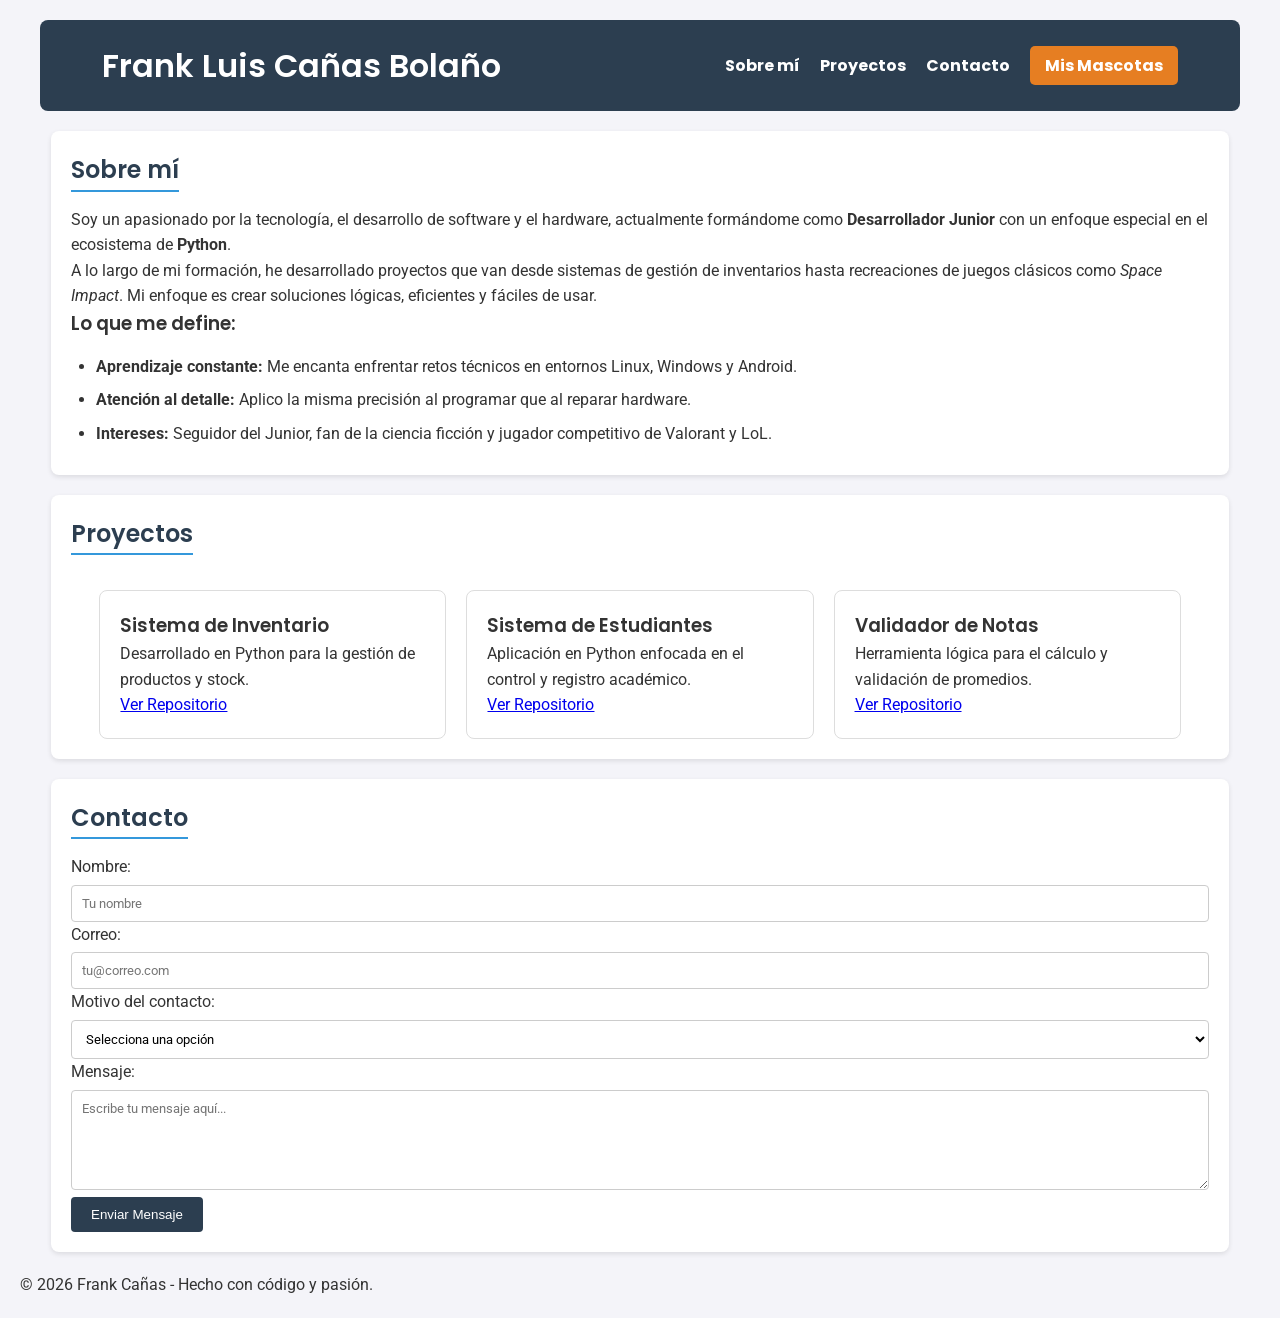
==== index.html @ a8a64913 "Historia-de-usuario" ====
<!DOCTYPE html>
<html lang="es">
<head>
    <meta charset="UTF-8">
    <meta name="viewport" content="width=device-width, initial-scale=1.0">
    <title>Mi Portafolio | Desarrollador Junior</title>
    <link rel="stylesheet" href="styles.css">
    <link href="https://fonts.googleapis.com/css2?family=Poppins:wght@600&family=Roboto:wght@400;500&display=swap" rel="stylesheet">
</head>
<body>

    <header>
        <h1>Frank Luis Cañas Bolaño</h1>
        <nav>
            <input type="checkbox" id="menu-check">

            <label for="menu-check" class="menu-hamburguesa">

                <span></span>
                <span></span>
                <span></span>
            </label>
            <ul>
                <li><a href="#sobre-mi">Sobre mí</a></li>
                <li><a href="#proyectos">Proyectos</a></li>
                <li><a href="#contacto">Contacto</a></li>
                <li><a href="mascotas.html" class="btn-nav">Mis Mascotas</a></li>
            </ul>
        </nav>
    </header>

    <main>
        <section id="sobre-mi">
                <h2>Sobre mí</h2>
                
                <div class="content-wrapper">
                    <p>
                        Soy un apasionado por la tecnología, el desarrollo de software y el hardware, actualmente formándome como <strong>Desarrollador Junior</strong> con un enfoque especial en el ecosistema de <strong>Python</strong>.
                    </p>
                    <p>
                        A lo largo de mi formación, he desarrollado proyectos que van desde sistemas de gestión de inventarios hasta recreaciones de juegos clásicos como <em>Space Impact</em>. Mi enfoque es crear soluciones lógicas, eficientes y fáciles de usar.
                    </p>
                    
                    <h3>Lo que me define:</h3>
                    <ul>
                        <li><strong>Aprendizaje constante:</strong> Me encanta enfrentar retos técnicos en entornos Linux, Windows y Android.</li>
                        <li><strong>Atención al detalle:</strong> Aplico la misma precisión al programar que al reparar hardware.</li>
                        <li><strong>Intereses:</strong> Seguidor del Junior, fan de la ciencia ficción y jugador competitivo de Valorant y LoL.</li>
                    </ul>
                </div>
        </section>

        <section id="proyectos">
            <h2>Proyectos</h2>
                <div class="proyectos-grid">
        
                    <article class="proyecto-card">
                        <h3>Sistema de Inventario</h3>
                        <p>Desarrollado en Python para la gestión de productos y stock.</p>
                        <a href="https://github.com/Frankcanas/Inventario.git" target="_blank">Ver Repositorio</a>
                    </article>

                    <article class="proyecto-card">
                        <h3>Sistema de Estudiantes</h3>
                        <p>Aplicación en Python enfocada en el control y registro académico.</p>
                        <a href="https://github.com/Frankcanas/prueba-desempe-o.git" target="_blank">Ver Repositorio</a>
                    </article>

                    <article class="proyecto-card">
                        <h3>Validador de Notas</h3>
                        <p>Herramienta lógica para el cálculo y validación de promedios.</p>
                        <a href="https://github.com/Frankcanas/Validador-de-Notas.git" target="_blank">Ver Repositorio</a>
                    </article>

                </div>
        </section>

        <section id="contacto">
                <h2>Contacto</h2>
                <form action="#">
                    <div class="form-group">
                        <label for="nombre">Nombre:</label>
                        <input type="text" id="nombre" name="nombre" placeholder="Tu nombre" required>
                    </div>

                    <div class="form-group">
                        <label for="email">Correo:</label>
                        <input type="email" id="email" name="email" placeholder="tu@correo.com" required>
                    </div>

                    <div class="form-group">
                        <label for="motivo">Motivo del contacto:</label>
                        <select id="motivo" name="motivo" required>
                            <option value="" disabled selected>Selecciona una opción</option>
                            <option value="proyecto">Propuesta de proyecto</option>
                            <option value="empleo">Oferta de empleo</option>
                            <option value="saludo">Solo quería saludar</option>
                        </select>
                    </div>

                    <div class="form-group">
                        <label for="mensaje">Mensaje:</label>
                        <textarea id="mensaje" name="mensaje" rows="5" placeholder="Escribe tu mensaje aquí..."></textarea>
                    </div>

                    <button type="submit">Enviar Mensaje</button>
                </form>
        </section>
    </main>

    <footer>
        <p>&copy; 2026 Frank Cañas - Hecho con código y pasión.</p>
    </footer>

</body>
</html>
---- styles.css ----
/* --- 1. CONFIGURACIÓN GENERAL --- */
* {
    margin: 0;
    padding: 0;
    box-sizing: border-box;
}

body {
    font-family: 'Roboto', sans-serif;
    line-height: 1.6;
    background-color: #f4f4f9;
    color: #333;
    padding: 20px;
}

h1, h2, h3, nav a {
    font-family: 'Poppins', sans-serif; /* Fuente para títulos y menú */
    font-weight: 600;
}

/* --- 2. HEADER Y NAVEGACIÓN (ESCRITORIO) --- */
header {
    max-width: 1200px;
    margin: 0 auto 20px auto;
    background: #2c3e50;
    color: white;
    padding: 20px 5%;
    border-radius: 8px;
    margin-bottom: 20px;
    display: flex;
    justify-content: space-between;
    align-items: center;
}

/* CORRECCIÓN: Quitamos el display: none de aquí para que en PC se vea */
header nav ul {
    display: flex; 
    flex-direction: row;
    list-style: none;
    gap: 20px;
    align-items: center;
}

nav a {
    color: #fff;
    text-decoration: none;
    font-weight: bold;
    transition: color 0.3s ease;
}



nav a:hover { color: #3498db; }

#sobre-mi ul {
    margin-top: 15px;
    padding-left: 25px; /* Esto le da el "aire" necesario a la derecha */
}

#sobre-mi li {
    margin-bottom: 8px; /* Separa un poco los puntos para que sea más legible */
}

.btn-nav {
    background-color: #e67e22;
    padding: 8px 15px;
    border-radius: 5px;
}

input, select, textarea {
    width: 100%;
    padding: 10px;
    margin-top: 5px;
    border: 1px solid #ccc;
    border-radius: 4px;
    font-family: inherit; /* Para que usen la misma letra del body */
}

/* Estilo específico para la caja de texto */
textarea {
    resize: vertical; /* Permite al usuario agrandarlo hacia abajo pero no hacia los lados */
    min-height: 100px;
}

/* Un pequeño toque para que el select no se vea tan simple */
select {
    cursor: pointer;
    background-color: white;
}



/* Ocultamos el checkbox y la hamburguesa en PC */
#menu-check, .menu-hamburguesa {
    display: none;
}

/* --- 3. GRID DE PROYECTOS Y MASCOTAS --- */
.proyectos-grid {
    display: grid;
    grid-template-columns: repeat(auto-fit, minmax(250px, 1fr));
    gap: 20px; 
    margin-top: 20px;
}

.proyecto-card {
    background-color: #fff;
    padding: 20px;
    border: 1px solid #ddd;
    border-radius: 8px;
    transition: transform 0.3s ease;
}

.proyecto-card:hover {
    transform: translateY(-5px);
    border-color: #3498db;
}

.mascotas-flex-grid {
    display: grid;
    grid-template-columns: repeat(auto-fill, minmax(300px, 1fr)); 
    gap: 30px;
    padding: 40px 0;
}

.mascotas-flex-grid, .proyectos-grid, section {
    max-width: 1200px; /* Evita que se estire demasiado en monitores grandes */
    margin-left: auto;  /* Estos dos centran el bloque en la pantalla */
    margin-right: auto;
    width: 95%;        /* Deja un pequeño margen en pantallas medianas */
}

.mascota-card {
    display: flex; 
    flex-direction: column; 
    background: white;
    border-radius: 10px;
    overflow: hidden;
    box-shadow: 0 4px 6px rgba(0,0,0,0.1);
}

.mascota-card img {
    width: 100%;
    height: 250px;
    object-fit: cover;
    transition: transform 0.3s ease;
}

.mascota-card img:hover { transform: scale(1.05); }

/* --- 4. SECCIONES Y FORMULARIO --- */
section {
    background: #fff;
    margin-bottom: 20px;
    padding: 20px;
    border-radius: 8px;
    box-shadow: 0 2px 5px rgba(0,0,0,0.1);
}

h2 {
    color: #2c3e50;
    border-bottom: 2px solid #3498db;
    display: inline-block;
    margin-bottom: 15px;
}

input {
    width: 100%;
    padding: 10px;
    margin-top: 5px;
    border: 1px solid #ccc;
    border-radius: 4px;
}

button {
    background: #2c3e50;
    color: white;
    padding: 10px 20px;
    border: none;
    border-radius: 4px;
    cursor: pointer;
}

/* --- 5. RESPONSIVE (TABLETS) --- */
@media (max-width: 768px) {
    .mascotas-flex-grid {
        grid-template-columns: repeat(2, 1fr); 
    }
}

/* --- 6. RESPONSIVE (MÓVIL Y MENÚ HAMBURGUESA) --- */
@media (max-width: 480px) {
    header {
        position: relative; 
        flex-direction: row; 
        justify-content: space-between;
    }

    .menu-hamburguesa {
        display: flex;
        flex-direction: column;
        gap: 5px;
        cursor: pointer;
        z-index: 1001;
    }

    .menu-hamburguesa span {
        display: block;
        width: 30px;
        height: 4px;
        background-color: white;
        border-radius: 2px;
    }

    /* Aquí SÍ escondemos el menú para el móvil */
    header nav ul {
        display: none; 
        flex-direction: column;
        position: absolute;
        top: 100%;
        left: 0;
        width: 100%;
        background-color: #2c3e50;
        padding: 20px 0;
        z-index: 1000;
        border-radius: 0 0 8px 8px;
    }

    /* Se muestra solo cuando el check está activo */
    #menu-check:checked ~ ul {
        display: flex;
    }

    header nav ul li {
        width: 100%;
        text-align: center;
        margin: 15px 0;
    }

    .mascotas-flex-grid {
        grid-template-columns: 1fr; 
    }
}
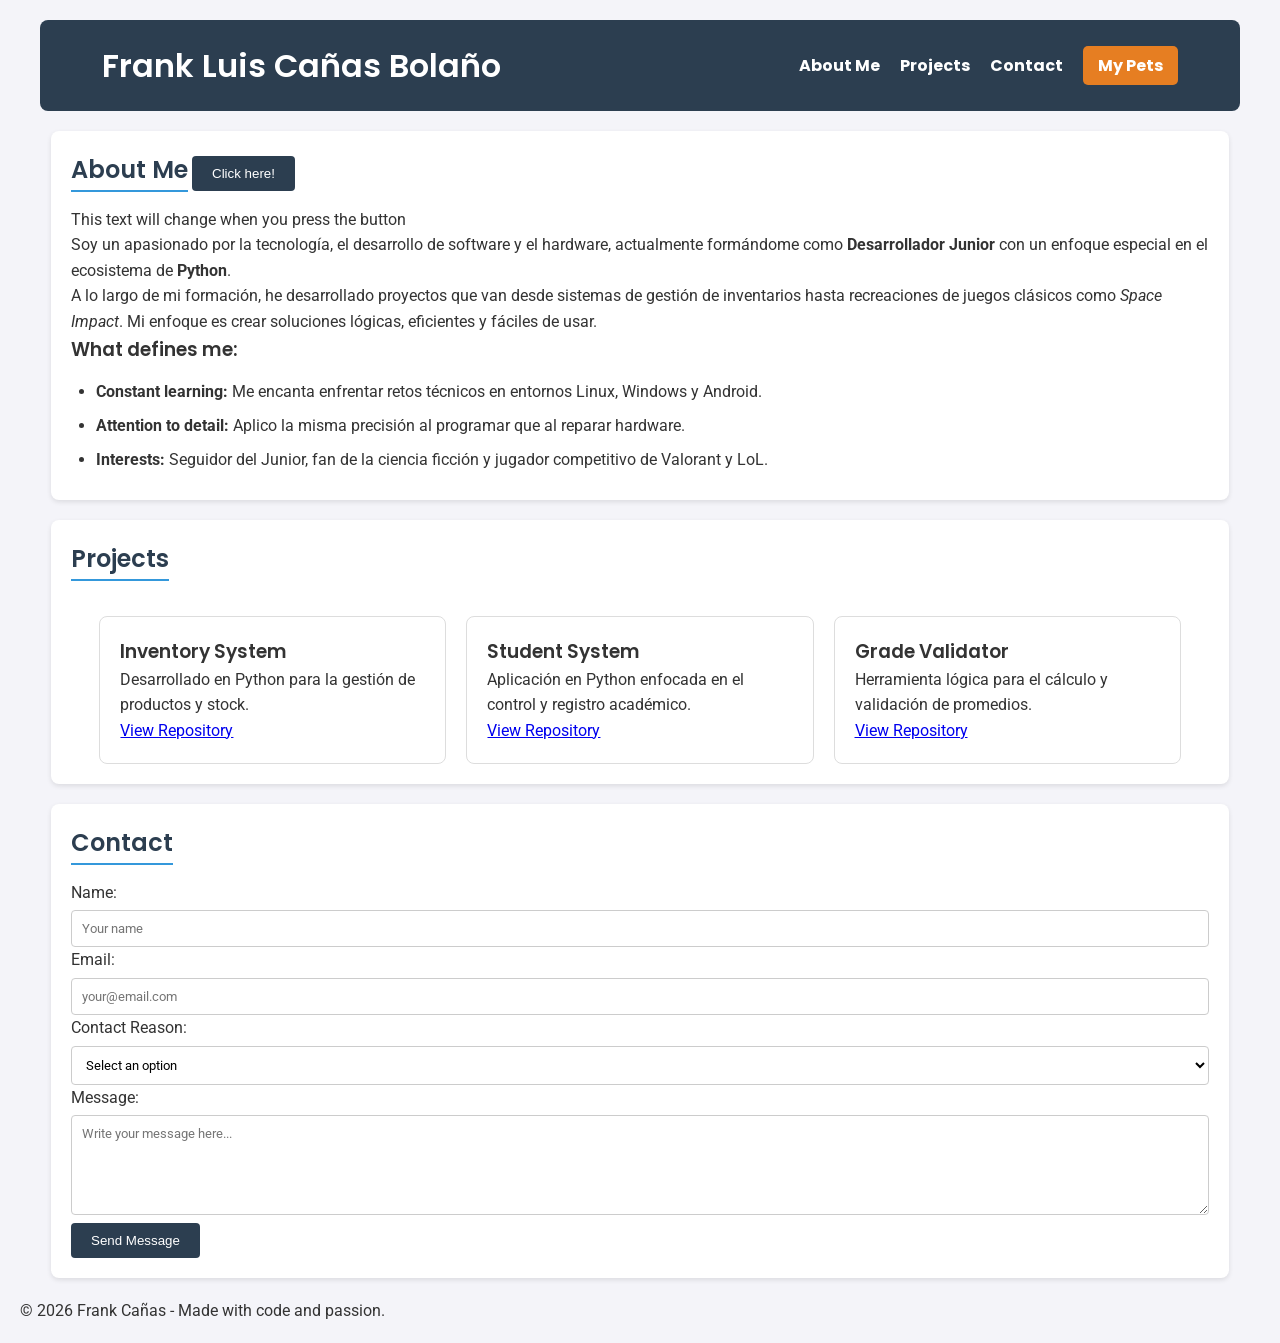
==== commit 318cbd4b: "agregar js" ====
--- a/index.html
+++ b/index.html
@@ -1,10 +1,11 @@
 <!DOCTYPE html>
-<html lang="es">
+<html lang="en">
 <head>
     <meta charset="UTF-8">
     <meta name="viewport" content="width=device-width, initial-scale=1.0">
-    <title>Mi Portafolio | Desarrollador Junior</title>
-    <link rel="stylesheet" href="styles.css">
+    <title>My Portfolio | Junior Developer</title>
+    <!-- <link rel="stylesheet" href="styles.css"> -->
+    <link rel="stylesheet" href="style.min.css">
     <link href="https://fonts.googleapis.com/css2?family=Poppins:wght@600&family=Roboto:wght@400;500&display=swap" rel="stylesheet">
 </head>
 <body>
@@ -21,18 +22,24 @@
                 <span></span>
             </label>
             <ul>
-                <li><a href="#sobre-mi">Sobre mí</a></li>
-                <li><a href="#proyectos">Proyectos</a></li>
-                <li><a href="#contacto">Contacto</a></li>
-                <li><a href="mascotas.html" class="btn-nav">Mis Mascotas</a></li>
+                <li><a href="#sobre-mi">About Me</a></li>
+                <li><a href="#proyectos">Projects</a></li>
+                <li><a href="#contacto">Contact</a></li>
+                <li><a href="mascotas.html" class="btn-nav">My Pets</a></li>
             </ul>
         </nav>
     </header>
 
     <main>
         <section id="sobre-mi">
-                <h2>Sobre mí</h2>
+                <h2>About Me</h2>
                 
+                <button id="btn-saludo">Click here!</button>
+                <p id="parrafo-interactivo">This text will change when you press the button</p>
+                <div id="mensaje-oculto" style="display: none; margin-top: 10px;">
+                    Welcome to my portfolio! Here you will find my projects and skills as a junior developer.
+                </div>
+
                 <div class="content-wrapper">
                     <p>
                         Soy un apasionado por la tecnología, el desarrollo de software y el hardware, actualmente formándome como <strong>Desarrollador Junior</strong> con un enfoque especial en el ecosistema de <strong>Python</strong>.
@@ -41,76 +48,77 @@
                         A lo largo de mi formación, he desarrollado proyectos que van desde sistemas de gestión de inventarios hasta recreaciones de juegos clásicos como <em>Space Impact</em>. Mi enfoque es crear soluciones lógicas, eficientes y fáciles de usar.
                     </p>
                     
-                    <h3>Lo que me define:</h3>
+                    <h3>What defines me:</h3>
                     <ul>
-                        <li><strong>Aprendizaje constante:</strong> Me encanta enfrentar retos técnicos en entornos Linux, Windows y Android.</li>
-                        <li><strong>Atención al detalle:</strong> Aplico la misma precisión al programar que al reparar hardware.</li>
-                        <li><strong>Intereses:</strong> Seguidor del Junior, fan de la ciencia ficción y jugador competitivo de Valorant y LoL.</li>
+                        <li><strong>Constant learning:</strong> Me encanta enfrentar retos técnicos en entornos Linux, Windows y Android.</li>
+                        <li><strong>Attention to detail:</strong> Aplico la misma precisión al programar que al reparar hardware.</li>
+                        <li><strong>Interests:</strong> Seguidor del Junior, fan de la ciencia ficción y jugador competitivo de Valorant y LoL.</li>
                     </ul>
                 </div>
         </section>
 
         <section id="proyectos">
-            <h2>Proyectos</h2>
+            <h2>Projects</h2>
                 <div class="proyectos-grid">
         
                     <article class="proyecto-card">
-                        <h3>Sistema de Inventario</h3>
+                        <h3>Inventory System</h3>
                         <p>Desarrollado en Python para la gestión de productos y stock.</p>
-                        <a href="https://github.com/Frankcanas/Inventario.git" target="_blank">Ver Repositorio</a>
+                        <a href="https://github.com/Frankcanas/Inventario.git" target="_blank">View Repository</a>
                     </article>
 
                     <article class="proyecto-card">
-                        <h3>Sistema de Estudiantes</h3>
+                        <h3>Student System</h3>
                         <p>Aplicación en Python enfocada en el control y registro académico.</p>
-                        <a href="https://github.com/Frankcanas/prueba-desempe-o.git" target="_blank">Ver Repositorio</a>
+                        <a href="https://github.com/Frankcanas/prueba-desempe-o.git" target="_blank">View Repository</a>
                     </article>
 
                     <article class="proyecto-card">
-                        <h3>Validador de Notas</h3>
+                        <h3>Grade Validator</h3>
                         <p>Herramienta lógica para el cálculo y validación de promedios.</p>
-                        <a href="https://github.com/Frankcanas/Validador-de-Notas.git" target="_blank">Ver Repositorio</a>
+                        <a href="https://github.com/Frankcanas/Validador-de-Notas.git" target="_blank">View Repository</a>
                     </article>
 
                 </div>
         </section>
 
         <section id="contacto">
-                <h2>Contacto</h2>
+                <h2>Contact</h2>
                 <form action="#">
                     <div class="form-group">
-                        <label for="nombre">Nombre:</label>
-                        <input type="text" id="nombre" name="nombre" placeholder="Tu nombre" required>
+                        <label for="nombre">Name:</label>
+                        <input type="text" id="nombre" name="nombre" placeholder="Your name" required>
                     </div>
 
                     <div class="form-group">
-                        <label for="email">Correo:</label>
-                        <input type="email" id="email" name="email" placeholder="tu@correo.com" required>
+                        <label for="email">Email:</label>
+                        <input type="email" id="email" name="email" placeholder="your@email.com" required>
                     </div>
 
                     <div class="form-group">
-                        <label for="motivo">Motivo del contacto:</label>
+                        <label for="motivo">Contact Reason:</label>
                         <select id="motivo" name="motivo" required>
-                            <option value="" disabled selected>Selecciona una opción</option>
-                            <option value="proyecto">Propuesta de proyecto</option>
-                            <option value="empleo">Oferta de empleo</option>
-                            <option value="saludo">Solo quería saludar</option>
+                            <option value="" disabled selected>Select an option</option>
+                            <option value="proyecto">Project proposal</option>
+                            <option value="empleo">Job offer</option>
+                            <option value="saludo">Just wanted to say hi</option>
                         </select>
                     </div>
 
                     <div class="form-group">
-                        <label for="mensaje">Mensaje:</label>
-                        <textarea id="mensaje" name="mensaje" rows="5" placeholder="Escribe tu mensaje aquí..."></textarea>
+                        <label for="mensaje">Message:</label>
+                        <textarea id="mensaje" name="mensaje" rows="5" placeholder="Write your message here..."></textarea>
                     </div>
 
-                    <button type="submit">Enviar Mensaje</button>
+                    <button type="submit">Send Message</button>
                 </form>
         </section>
     </main>
 
     <footer>
-        <p>&copy; 2026 Frank Cañas - Hecho con código y pasión.</p>
+        <p>&copy; 2026 Frank Cañas - Made with code and passion.</p>
     </footer>
 
+    <script src="script.js"></script>
 </body>
 </html>
--- a/styles.css
+++ b/styles.css
@@ -1,4 +1,17 @@
-/* --- 1. CONFIGURACIÓN GENERAL --- */
+
+:root {
+    --primario: #2c3e50;
+    --secundario: #3498db;
+    --acento: #e67e22;
+    --fondo: #f4f4f9;
+    --blanco: #ffffff;
+}
+
+img {
+    max-width: 100%;
+    height: auto;
+}
+
 * {
     margin: 0;
     padding: 0;
@@ -8,17 +21,18 @@
 body {
     font-family: 'Roboto', sans-serif;
     line-height: 1.6;
-    background-color: #f4f4f9;
+    font-size: 1rem;
+    background-color: var(--fondo);
     color: #333;
     padding: 20px;
 }
 
 h1, h2, h3, nav a {
-    font-family: 'Poppins', sans-serif; /* Fuente para títulos y menú */
+    font-family: 'Poppins', sans-serif; 
     font-weight: 600;
 }
 
-/* --- 2. HEADER Y NAVEGACIÓN (ESCRITORIO) --- */
+
 header {
     max-width: 1200px;
     margin: 0 auto 20px auto;
@@ -32,7 +46,7 @@
     align-items: center;
 }
 
-/* CORRECCIÓN: Quitamos el display: none de aquí para que en PC se vea */
+
 header nav ul {
     display: flex; 
     flex-direction: row;
@@ -54,11 +68,11 @@
 
 #sobre-mi ul {
     margin-top: 15px;
-    padding-left: 25px; /* Esto le da el "aire" necesario a la derecha */
+    padding-left: 25px; 
 }
 
 #sobre-mi li {
-    margin-bottom: 8px; /* Separa un poco los puntos para que sea más legible */
+    margin-bottom: 8px; 
 }
 
 .btn-nav {
@@ -73,16 +87,16 @@
     margin-top: 5px;
     border: 1px solid #ccc;
     border-radius: 4px;
-    font-family: inherit; /* Para que usen la misma letra del body */
-}
-
-/* Estilo específico para la caja de texto */
+    font-family: inherit; 
+}
+
+
 textarea {
-    resize: vertical; /* Permite al usuario agrandarlo hacia abajo pero no hacia los lados */
+    resize: vertical; 
     min-height: 100px;
 }
 
-/* Un pequeño toque para que el select no se vea tan simple */
+
 select {
     cursor: pointer;
     background-color: white;
@@ -90,12 +104,12 @@
 
 
 
-/* Ocultamos el checkbox y la hamburguesa en PC */
+
 #menu-check, .menu-hamburguesa {
     display: none;
 }
 
-/* --- 3. GRID DE PROYECTOS Y MASCOTAS --- */
+
 .proyectos-grid {
     display: grid;
     grid-template-columns: repeat(auto-fit, minmax(250px, 1fr));
@@ -124,10 +138,10 @@
 }
 
 .mascotas-flex-grid, .proyectos-grid, section {
-    max-width: 1200px; /* Evita que se estire demasiado en monitores grandes */
-    margin-left: auto;  /* Estos dos centran el bloque en la pantalla */
+    max-width: 1200px; 
+    margin-left: auto;  
     margin-right: auto;
-    width: 95%;        /* Deja un pequeño margen en pantallas medianas */
+    width: 95%;        
 }
 
 .mascota-card {
@@ -148,7 +162,7 @@
 
 .mascota-card img:hover { transform: scale(1.05); }
 
-/* --- 4. SECCIONES Y FORMULARIO --- */
+
 section {
     background: #fff;
     margin-bottom: 20px;
@@ -181,63 +195,40 @@
     cursor: pointer;
 }
 
-/* --- 5. RESPONSIVE (TABLETS) --- */
+
+button:hover {
+    background: #3498db;
+}
+
+/* This media query adjusts the design for tablets in the pets project */
+
+@media (max-width: 1024px) {
+    .proyectos-grid {
+        grid-template-columns: repeat(2, 1fr); 
+    }
+    .mascotas-flex-grid {
+        grid-template-columns: repeat(3, 1fr); 
+    }
+}
+
+/* This media query adjusts the design for mobile devices, making the menu display in column and projects and pets display in one or two columns respectively to improve readability and usability on small screens. */
+
 @media (max-width: 768px) {
+    header {
+        flex-direction: column; 
+        gap: 15px;
+    }
+
+    header nav ul {
+        flex-direction: column; 
+        gap: 10px;
+    }
+
+    .proyectos-grid {
+        grid-template-columns: 1fr; 
+    }
+
     .mascotas-flex-grid {
         grid-template-columns: repeat(2, 1fr); 
     }
-}
-
-/* --- 6. RESPONSIVE (MÓVIL Y MENÚ HAMBURGUESA) --- */
-@media (max-width: 480px) {
-    header {
-        position: relative; 
-        flex-direction: row; 
-        justify-content: space-between;
-    }
-
-    .menu-hamburguesa {
-        display: flex;
-        flex-direction: column;
-        gap: 5px;
-        cursor: pointer;
-        z-index: 1001;
-    }
-
-    .menu-hamburguesa span {
-        display: block;
-        width: 30px;
-        height: 4px;
-        background-color: white;
-        border-radius: 2px;
-    }
-
-    /* Aquí SÍ escondemos el menú para el móvil */
-    header nav ul {
-        display: none; 
-        flex-direction: column;
-        position: absolute;
-        top: 100%;
-        left: 0;
-        width: 100%;
-        background-color: #2c3e50;
-        padding: 20px 0;
-        z-index: 1000;
-        border-radius: 0 0 8px 8px;
-    }
-
-    /* Se muestra solo cuando el check está activo */
-    #menu-check:checked ~ ul {
-        display: flex;
-    }
-
-    header nav ul li {
-        width: 100%;
-        text-align: center;
-        margin: 15px 0;
-    }
-
-    .mascotas-flex-grid {
-        grid-template-columns: 1fr; 
-    }
 }
--- a/style.min.css
+++ b/style.min.css
@@ -0,0 +1 @@
+:root{--primario:#2c3e50;--secundario:#3498db;--acento:#e67e22;--fondo:#f4f4f9;--blanco:#ffffff}img{max-width:100%;height:auto}*{margin:0;padding:0;box-sizing:border-box}body{font-family:'Roboto',sans-serif;line-height:1.6;font-size:1rem;background-color:var(--fondo);color:#333;padding:20px}h1,h2,h3,nav a{font-family:'Poppins',sans-serif;font-weight:600}header{max-width:1200px;margin:0 auto 20px auto;background:#2c3e50;color:#fff;padding:20px 5%;border-radius:8px;margin-bottom:20px;display:flex;justify-content:space-between;align-items:center}header nav ul{display:flex;flex-direction:row;list-style:none;gap:20px;align-items:center}nav a{color:#fff;text-decoration:none;font-weight:700;transition:color 0.3s ease}nav a:hover{color:#3498db}#sobre-mi ul{margin-top:15px;padding-left:25px}#sobre-mi li{margin-bottom:8px}.btn-nav{background-color:#e67e22;padding:8px 15px;border-radius:5px}input,select,textarea{width:100%;padding:10px;margin-top:5px;border:1px solid #ccc;border-radius:4px;font-family:inherit}textarea{resize:vertical;min-height:100px}select{cursor:pointer;background-color:#fff}#menu-check,.menu-hamburguesa{display:none}.proyectos-grid{display:grid;grid-template-columns:repeat(auto-fit,minmax(250px,1fr));gap:20px;margin-top:20px}.proyecto-card{background-color:#fff;padding:20px;border:1px solid #ddd;border-radius:8px;transition:transform 0.3s ease}.proyecto-card:hover{transform:translateY(-5px);border-color:#3498db}.mascotas-flex-grid{display:grid;grid-template-columns:repeat(auto-fill,minmax(300px,1fr));gap:30px;padding:40px 0}.mascotas-flex-grid,.proyectos-grid,section{max-width:1200px;margin-left:auto;margin-right:auto;width:95%}.mascota-card{display:flex;flex-direction:column;background:#fff;border-radius:10px;overflow:hidden;box-shadow:0 4px 6px rgb(0 0 0 / .1)}.mascota-card img{width:100%;height:250px;object-fit:cover;transition:transform 0.3s ease}.mascota-card img:hover{transform:scale(1.05)}section{background:#fff;margin-bottom:20px;padding:20px;border-radius:8px;box-shadow:0 2px 5px rgb(0 0 0 / .1)}h2{color:#2c3e50;border-bottom:2px solid #3498db;display:inline-block;margin-bottom:15px}input{width:100%;padding:10px;margin-top:5px;border:1px solid #ccc;border-radius:4px}button{background:#2c3e50;color:#fff;padding:10px 20px;border:none;border-radius:4px;cursor:pointer}button:hover{background:#3498db}@media (max-width:1024px){.proyectos-grid{grid-template-columns:repeat(2,1fr)}.mascotas-flex-grid{grid-template-columns:repeat(3,1fr)}}@media (max-width:768px){header{flex-direction:column;gap:15px}header nav ul{flex-direction:column;gap:10px}.proyectos-grid{grid-template-columns:1fr}.mascotas-flex-grid{grid-template-columns:repeat(2,1fr)}}
